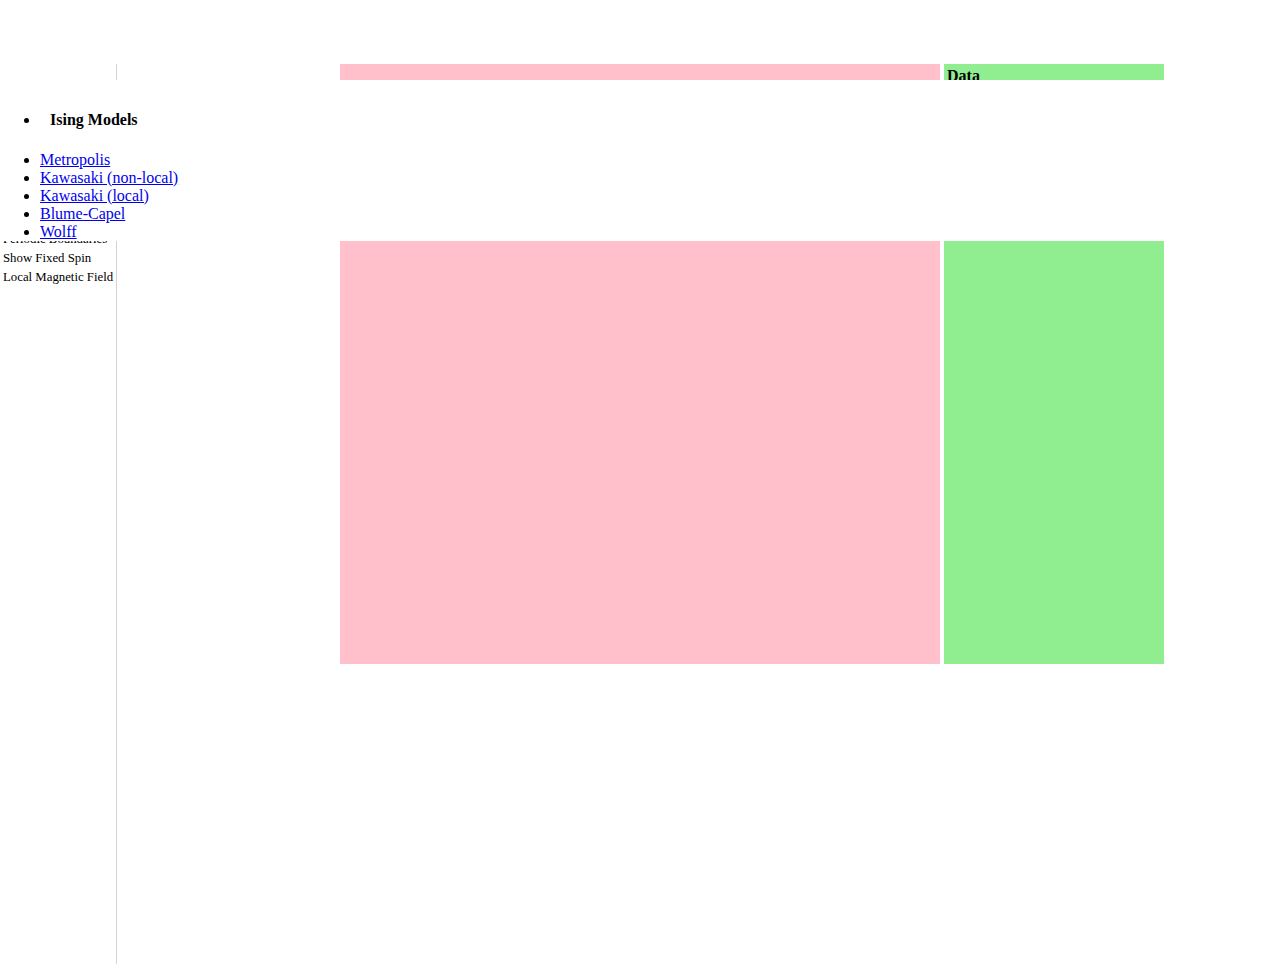
==== public/index.html @ 73013cec "html css first draft" ====
<!DOCTYPE html>
<html lang="en">
<head>
  <meta charset="UTF-8">
  <meta http-equiv="X-UA-Compatible" content="IE=edge">
  <meta name="viewport" content="width=device-width, initial-scale=1.0">
  <title>ISING MODELS</title>

  <!-- JQUERY -->
  <script src="https://ajax.googleapis.com/ajax/libs/jquery/3.5.1/jquery.min.js"></script>

  <!-- BOOTSTRAP -->
  <link href="https://cdn.jsdelivr.net/npm/bootstrap@5.0.0-beta1/dist/css/bootstrap.min.css" rel="stylesheet" integrity="sha384-giJF6kkoqNQ00vy+HMDP7azOuL0xtbfIcaT9wjKHr8RbDVddVHyTfAAsrekwKmP1" crossorigin="anonymous">
  <script src="https://cdn.jsdelivr.net/npm/bootstrap@5.0.0-beta1/dist/js/bootstrap.bundle.min.js" integrity="sha384-ygbV9kiqUc6oa4msXn9868pTtWMgiQaeYH7/t7LECLbyPA2x65Kgf80OJFdroafW" crossorigin="anonymous"></script>

  <!-- CUSTOM -->
  <link rel="stylesheet" href="./css/style.css">

</head>

<body>
  <!-- HEADER NAV -->
  <div id="header-nav-wrapper">
    <ul class="nav nav-tabs">
      <li id="header-nav-title">
        <h4>Ising Models</h4>
      </li>
      <li class="nav-item">
        <a class="nav-link active" aria-current="page" href="#">Metropolis</a>
      </li>
      <li class="nav-item">
        <a class="nav-link" href="#">Kawasaki (non-local)</a>
      </li>
      <li class="nav-item">
        <a class="nav-link" href="#">Kawasaki (local)</a>
      </li>
      <li class="nav-item">
        <a class="nav-link" href="#">Blume-Capel</a>
      </li>
      <li class="nav-item">
        <a class="nav-link" href="#">Wolff</a>
      </li>
    </ul>
  </div>

  <!-- CONTENT BODY -->
  <div id="main-row" class="row">
    
    <!-- SIDEBAR: PARAMETERS -->
    <div id="param-sidebar" class="sidebar">
      <table id="param-table" class="table">
        <thead><th scope="col">Parameters</th></thead>
        <tbody>
          
          <tr>
            <td>Temperature</td>
          </tr>
          <tr>
            <td>Magnetic Field</td>
          </tr>
          <tr>
            <td>Ferromagnetism</td>
          </tr>
          <tr>
            <td>Set Configuration</td>
          </tr>
          <tr>
            <td>Size</td>
          </tr>
          <tr>
            <td>Periodic Boundaries</td>
          </tr>
          <tr>
            <td>Show Fixed Spin</td>
          </tr>
          <tr>
            <td>Local Magnetic Field</td>
          </tr>
        </tbody>
      </table>
    </div>

    <!-- CONTENT -->
    <div id="main-div" class="content-wrapper">
      <!-- CANVAS -->
      <canvas></canvas>

      <!-- DATA -->
      <div id="data-table-wrapper">
        <table id="data-table" class="table table-primary table-striped">
          <thead>
            <th>Data</th>
            <th></th>
          </thead>
          <tbody>
            <tr>
              <td>Steps</td>
              <td>S#</td>
            </tr>
            <tr>
              <td>Energy</td>
              <td>E#</td>
            </tr>
            <tr>
              <td>Average Energy</td>
              <td>AE#</td>
            </tr>
            <tr>
              <td>Sigma Energy</td>
              <td>SE#</td>
            </tr>
            <tr>
              <td>Magnetism</td>
              <td>M#</td>
            </tr>
            <tr>
              <td>Average Magnetism</td>
              <td>AM#</td>
            </tr>
            <tr>
              <td>Sigma Magnetism</td>
              <td>SM#</td>
            </tr>
          </tbody>
        </table>
      </div>

    </div>
  </div>
  
</body>
</html>
---- public/css/style.css ----
/* ----------------------- */
/* BODY                    */
/* ----------------------- */

body, html {
  /* width: 100%; */
  height: 100%;
}

body {
  border-style: border-box;
  margin: 0;
  padding: 0;
}

.row {
  width: 100%;
}

/* ----------------------- */
/* MAIN NAV (TOP)          */
/* ----------------------- */

#header-nav-wrapper {
  position: fixed;
  width: 100%;
  z-index: 1000;
}

#header-nav-wrapper .nav {
  padding-top: 10px;
  background-color: white;
}

#header-nav-title {
  padding-left: 10px;
  width: 300px;
}


/* ----------------------- */
/* SIDEBAR                 */
/* ----------------------- */

@media (min-width: 768px) {
  .sidebar {
    /* display: inline-block; */
    position: fixed;
    max-width: 240px;
    height: 100%;
    /* border-top: solid 1px lightgray; */
    border-right: solid 1px lightgray;
    padding-top: 3em;
    padding-right: 0;
    background-color: white;
  }
}

table td {
  font-size: 80%;
}


/* ----------------------- */
/* CONTENT                 */
/* ----------------------- */


.content-wrapper {
  margin-top: 4em;
  padding-left: calc(50% - 300px);
}

canvas {
  width: 600px;
  height: 600px;
  background-color: pink;
}


#data-table-wrapper {
  width: 220px;
  height: 600px;
  display: inline-block;
  text-align: left;
  background-color: lightgreen;
}
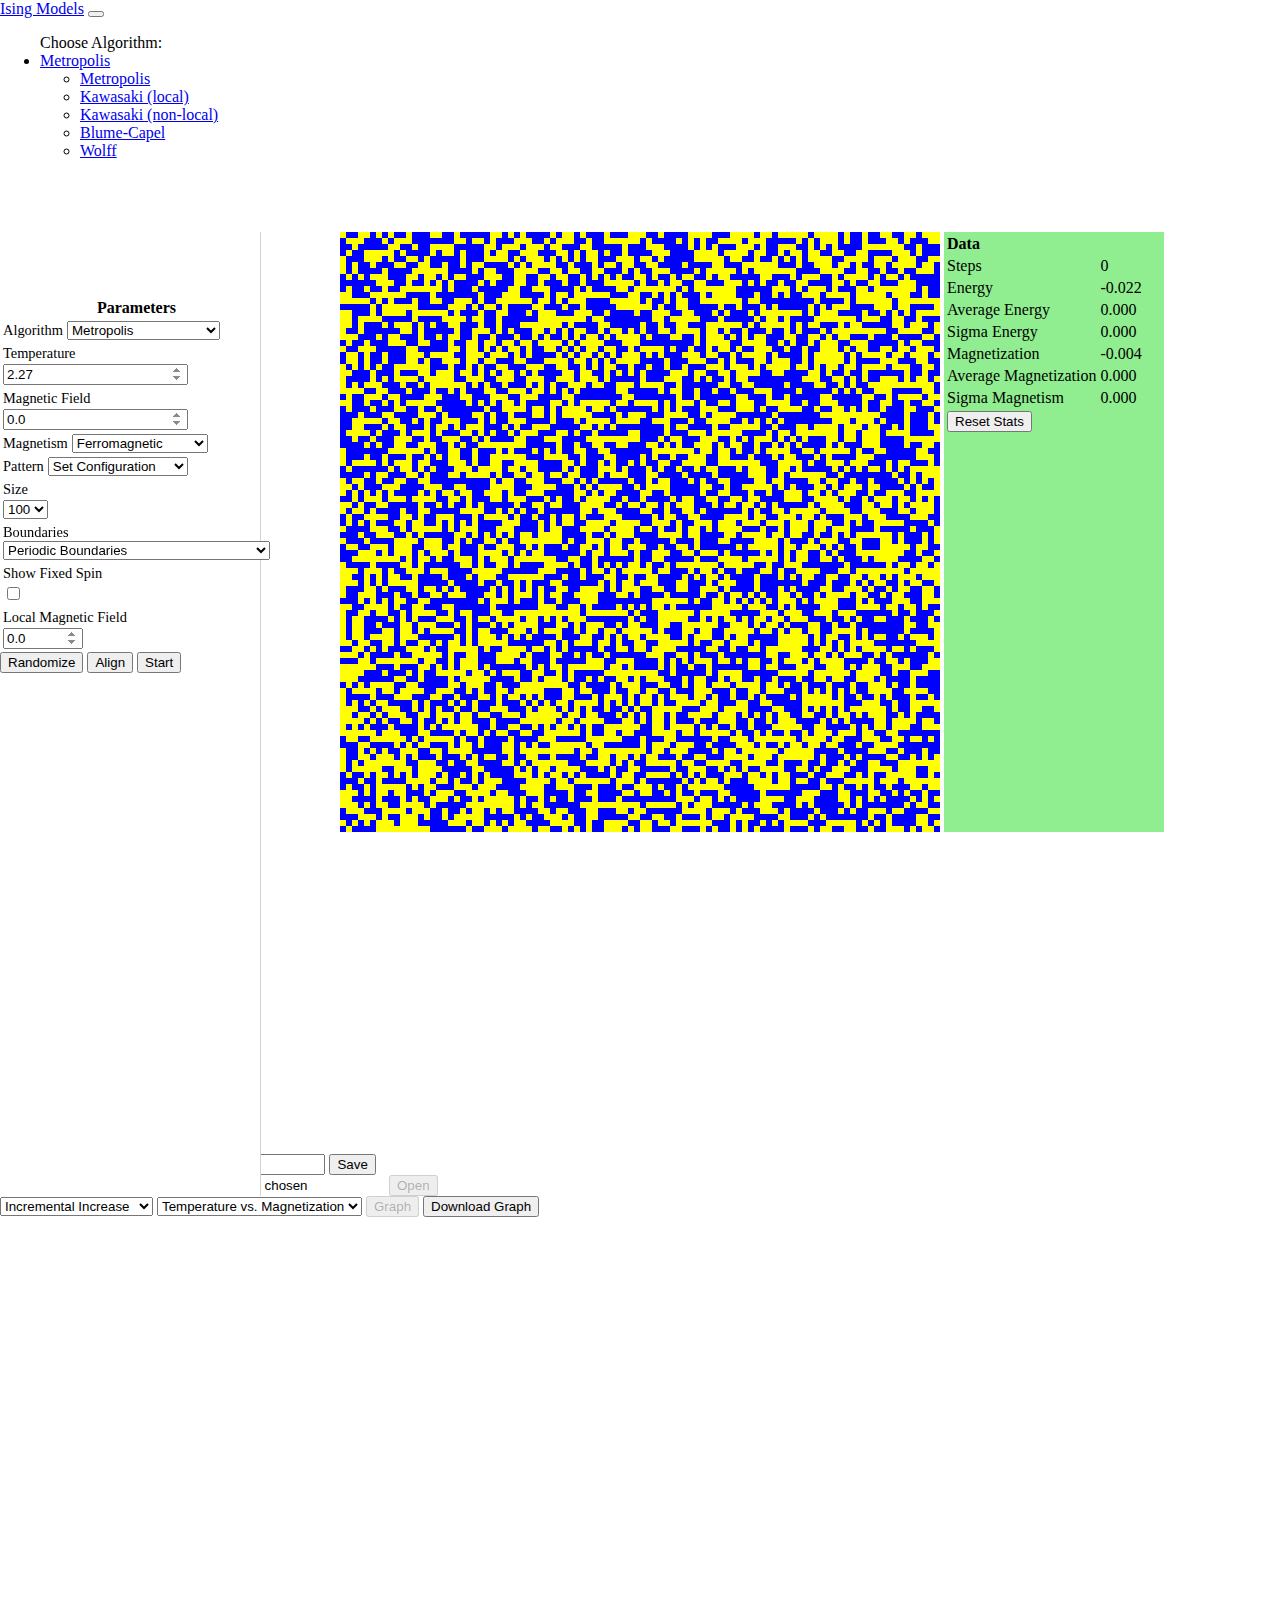
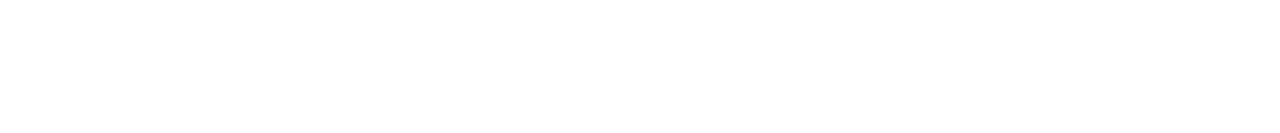
==== commit d3f16b05: "commit before separating algorithms into diff js files" ====
--- a/public/index.html
+++ b/public/index.html
@@ -1,14 +1,30 @@
 <!DOCTYPE html>
+<!--
+The Original/First Version of the HTML5 adaptation of the Ising Model Simulation comes from  Dan Schroeder  http://physics.weber.edu/schroeder/software/demos/IsingModel.html
+-->
+<!--
+Current Complete Version of Simulation Suite:
+__author__      = "Onur Kara"
+__copyright__   = "Copyright 2017, College Park, MD"
+###Ising Model Simulation Suite### 
+-->
 <html lang="en">
 <head>
+  <title>Ising Model</title>
   <meta charset="UTF-8">
-  <meta http-equiv="X-UA-Compatible" content="IE=edge">
   <meta name="viewport" content="width=device-width, initial-scale=1.0">
-  <title>ISING MODELS</title>
-
+  <link rel="shortcut icon" href="">
+  
   <!-- JQUERY -->
-  <script src="https://ajax.googleapis.com/ajax/libs/jquery/3.5.1/jquery.min.js"></script>
-
+  <!-- <script type=”text/javascript” src="https://ajax.googleapis.com/ajax/libs/jquery/3.5.1/jquery.min.js"></script> -->
+  <script src="https://ajax.googleapis.com/ajax/libs/jquery/1.12.4/jquery.min.js"></script>
+  
+  <!-- MATHJAX -->
+  <script type=”text/javascript” src=”https://cdnjs.cloudflare.com/ajax/libs/mathjax/2.7.1/MathJax.js/MathJax.js?config=TeX-AMS-MML_HTMLorMML“></script>
+  
+  <!-- CANVAS.JS -->
+  <script type="text/javascript" src="https://canvasjs.com/assets/script/canvasjs.min.js"></script>
+  
   <!-- BOOTSTRAP -->
   <link href="https://cdn.jsdelivr.net/npm/bootstrap@5.0.0-beta1/dist/css/bootstrap.min.css" rel="stylesheet" integrity="sha384-giJF6kkoqNQ00vy+HMDP7azOuL0xtbfIcaT9wjKHr8RbDVddVHyTfAAsrekwKmP1" crossorigin="anonymous">
   <script src="https://cdn.jsdelivr.net/npm/bootstrap@5.0.0-beta1/dist/js/bootstrap.bundle.min.js" integrity="sha384-ygbV9kiqUc6oa4msXn9868pTtWMgiQaeYH7/t7LECLbyPA2x65Kgf80OJFdroafW" crossorigin="anonymous"></script>
@@ -17,33 +33,35 @@
   <link rel="stylesheet" href="./css/style.css">
 
 </head>
-
 <body>
-  <!-- HEADER NAV -->
-  <div id="header-nav-wrapper">
-    <ul class="nav nav-tabs">
-      <li id="header-nav-title">
-        <h4>Ising Models</h4>
-      </li>
-      <li class="nav-item">
-        <a class="nav-link active" aria-current="page" href="#">Metropolis</a>
-      </li>
-      <li class="nav-item">
-        <a class="nav-link" href="#">Kawasaki (non-local)</a>
-      </li>
-      <li class="nav-item">
-        <a class="nav-link" href="#">Kawasaki (local)</a>
-      </li>
-      <li class="nav-item">
-        <a class="nav-link" href="#">Blume-Capel</a>
-      </li>
-      <li class="nav-item">
-        <a class="nav-link" href="#">Wolff</a>
-      </li>
-    </ul>
-  </div>
-
-  <!-- CONTENT BODY -->
+  <!-- NAV -->
+  <nav class="navbar fixed-top navbar-expand-lg navbar-light bg-light">
+    <div class="container-fluid">
+      <a class="navbar-brand" id="ising-brand" href="#">Ising Models</a>
+      <button class="navbar-toggler" type="button" data-bs-toggle="collapse" data-bs-target="#navbarSupportedContent" aria-controls="navbarSupportedContent" aria-expanded="false" aria-label="Toggle navigation">
+        <span class="navbar-toggler-icon"></span>
+      </button>
+      <div class="collapse navbar-collapse" id="navbarSupportedContent">
+        <ul class="navbar-nav me-auto mb-2 mb-lg-0">
+          <span id="chooseAlgorithm" class="navbar-text">
+            Choose Algorithm:
+          </span>
+          <li class="nav-item dropdown">
+            <a id="algorithmBtn" class="btn btn-outline-primary dropdown-toggle" href="#" role="button" data-bs-toggle="dropdown" aria-expanded="false">Metropolis</a>
+            <ul id="algorithmDropdown" class="dropdown-menu" aria-labelledby="algorithmDropdown">
+              <li><a class="dropdown-item active" href="#">Metropolis</a></li>
+              <li><a class="dropdown-item" href="#">Kawasaki (local)</a></li>
+              <li><a class="dropdown-item" href="#">Kawasaki (non-local)</a></li>
+              <li><a class="dropdown-item" href="#">Blume-Capel</a></li>
+              <li><a class="dropdown-item" href="#">Wolff</a></li>
+            </ul>
+          </li>
+        </ul>
+      </div>
+    </div>
+  </nav>
+
+  <!-- MAIN -->
   <div id="main-row" class="row">
     
     <!-- SIDEBAR: PARAMETERS -->
@@ -52,42 +70,166 @@
         <thead><th scope="col">Parameters</th></thead>
         <tbody>
           
-          <tr>
-            <td>Temperature</td>
-          </tr>
-          <tr>
-            <td>Magnetic Field</td>
-          </tr>
-          <tr>
-            <td>Ferromagnetism</td>
-          </tr>
-          <tr>
-            <td>Set Configuration</td>
-          </tr>
-          <tr>
-            <td>Size</td>
-          </tr>
-          <tr>
-            <td>Periodic Boundaries</td>
-          </tr>
-          <tr>
-            <td>Show Fixed Spin</td>
-          </tr>
-          <tr>
-            <td>Local Magnetic Field</td>
-          </tr>
+          <!-- to be deprecated -->
+          <tr>
+            <td>
+              <div class="form-group">
+                <label for="algorithmSelect">Algorithm</label>
+                <select id = "algorithmSelect" onchange = "changeAlgorithm()">
+                  <option>Metropolis</option>
+                  <option>Kawasaki(non-local)</option>
+                  <option>Kawasaki(local)</option>
+                  <option>Blume-Emery-Griffiths</option>
+                  <option>Wolff</option>
+                </select>
+              </div>
+            </td>
+          </tr>
+
+          <tr>
+            <td>
+              <div class="form-group row">
+                <label for="tempInput" class="col-sm-8 col-form-label">Temperature</label>
+                <div class="col-sm-4">
+                  <input class="form-control form-control-sm" type="number" id ="tempInput" step = "0.01" value ="2.27" onchange = "changeT()" min = "0.0"/>
+                </div>
+              </div>
+            </td>
+          </tr>
+
+          <tr>
+            <td>
+              <div class="form-group row">
+                <label for="BfieldInput" class="col-sm-8 col-form-label">Magnetic Field</label>
+                <div class="col-sm-4">
+                  <input class="form-control form-control-sm" type="number" id ="BfieldInput" step = "0.01" value ="0.0" onchange = "changeBfield()"/>
+                </div>  
+              </div>
+            </td>
+          </tr>
+
+          <tr>
+            <td>
+              <div class="form-group">
+                <label for="magnetSelect">Magnetism</label>
+                <select id ="magnetSelect" class="form-control form-control-sm" onchange = "changeMagnet()">
+                  <option selected="selected">Ferromagnetic</option>
+                  <option>Anti-Ferromagnetic</option>
+                  <option>Bipartite</option>
+                </select>
+              </div>
+            </td>
+          </tr>
+
+          <tr>
+            <td>
+              <div class="form-group">
+                <label for="patternSelect">Pattern</label>
+                <select id ="patternSelect" class="form-control form-control-sm" onchange = "MakePattern()">
+                <!-- <select id ="patternSelect" class="form-control form-control-sm"> -->
+                  <option selected="selected">Set Configuration</option>
+                  <option>Cross</option>
+                  <option>Thick X</option>
+                  <option>Thin X</option>
+                  <option>Horizontal</option>
+                  <option>Vertical</option>
+                  <option>Diagonal</option>
+                  <option>SquareDrop </option>
+                  <option>Circular Droplet</option>
+                  <option>3 Connected Beads</option>
+                  <option>5 Bead Network</option>
+                  <option>Annulus (Donut)</option>
+                  <option>Grating</option>
+                  <option>Dots</option>
+                </select>
+              </div>
+            </td>
+          </tr>
+
+          <tr>
+            <td>
+              <div class="form-group row">
+                <label for="sizeSelect" class="col-sm-8 col-form-label">Size</label>
+                <div class="col-sm-4">
+                  <select id="sizeSelect" class="form-control form-control-sm" onchange = "resize()">
+                    <option selected="selected">3</option>
+                    <option>4</option>
+                    <option>5</option>
+                    <option>8</option>
+                    <option>10</option>
+                    <option>25</option>
+                    <option>40</option>
+                    <option>50</option>
+                    <option>75</option>
+                    <option>100</option>
+                    <option>200</option>
+                    <option>300</option>
+                    <option>600</option>
+                  </select>
+                </div>
+              </div>
+            </td>
+          </tr>
+
+          <tr>
+            <td>
+              <label for="boundarySelect">Boundaries</label>
+              <select id="boundarySelect" class="form-control form-control-sm" onchange = "changeBoundaries()">
+                <option selected="selected">Periodic Boundaries</option>
+                <option>Anti-periodic Boundaries (both directions)</option>
+                <option>Anti-periodic Boundaries (one direction)</option>
+                <option>Isolated Boundaries</option>
+                <option>Plus-Minus Boundaries (one direction)</option>
+                <option>Skewed Plus Minus Boundaries</option>
+                <option>Plus Boundaries (both directions)</option>
+                <option>Minus Boundaries (both directions)</option>
+                <option>Screw Periodic Boundaries</option>
+              </select>
+            </td>
+          </tr>
+
+          <tr>
+            <td>
+              <div class="form-group row">
+                <label for="showSpin" class="col-sm-8 col-form-label">Show Fixed Spin</label>
+                <div id="showSpin-checkbox-wrap" class="col-sm-4">
+                  <input type="checkbox" id="showSpin" class="form-check-input" onclick = "changeShowSpin()"/>
+                </div>
+              </div>
+            </td>
+          </tr>
+
+          <tr>
+            <td>
+              <div class="form-group row">
+                <label for="SettleB" class="col-sm-8 col-form-label">Local Magnetic Field</label>
+                <div class="col-sm-4">
+                  <input type="number" id ="SettleB" class="form-control form-control-sm" value ="0.0" min ="-10.0" max ="10.0" onchange = "changeSettleB()"/>
+                </div>
+              </div>
+            </td>
+          </tr>
+
         </tbody>
       </table>
+
+      <input type="button" value="Randomize" id ="randomizeButton" onclick ="randomize()"/>
+      <input type="button" value="Align" id="alignButton" onclick ="makeAllOneColor()"/>
+      <input type="button" value="Start" id="startButton" onclick ="startStop()"/>
+
     </div>
 
     <!-- CONTENT -->
     <div id="main-div" class="content-wrapper">
+      
       <!-- CANVAS -->
-      <canvas></canvas>
+      <div id="canvas-wrapper">
+        <canvas id ="theCanvas" width ="600" height ="600"></canvas>
+      </div>
 
       <!-- DATA -->
       <div id="data-table-wrapper">
-        <table id="data-table" class="table table-primary table-striped">
+        <table id="data-table" class="table table-striped">
           <thead>
             <th>Data</th>
             <th></th>
@@ -95,38 +237,95 @@
           <tbody>
             <tr>
               <td>Steps</td>
-              <td>S#</td>
+              <td id="Steps">0</td>
             </tr>
             <tr>
               <td>Energy</td>
-              <td>E#</td>
+              <td id="Energy">0</td>
             </tr>
             <tr>
               <td>Average Energy</td>
-              <td>AE#</td>
+              <td id="Eav">0</td>
             </tr>
             <tr>
               <td>Sigma Energy</td>
-              <td>SE#</td>
-            </tr>
-            <tr>
-              <td>Magnetism</td>
-              <td>M#</td>
-            </tr>
-            <tr>
-              <td>Average Magnetism</td>
-              <td>AM#</td>
+              <td id="SigmaE">0</td>
+            </tr>
+            <tr>
+              <td>Magnetization</td>
+              <td id="M">0</td>
+            </tr>
+            <tr>
+              <td>Average Magnetization</td>
+              <td id="Mav">0</td>
             </tr>
             <tr>
               <td>Sigma Magnetism</td>
-              <td>SM#</td>
+              <td id="SigmaM">0</td>
+            </tr>
+            <tr>
+              <td>
+                <input type="button" class="btn btn-primary btn-sm" value="Reset Stats" onclick="resetData()"/>
+              </td>
             </tr>
           </tbody>
         </table>
       </div>
-
     </div>
+
+      <!-- NANOTUBE -->
+      <div id="nanotube-wrapper">
+        <p> <b> Nanotube Settings: </b></p>
+        <div>Thickness: <input type ="number" id ="nThicknessInput" value = "2" min ="0" max ="350"/> </div>
+        <div>Diameter: <input type ="number" id ="nDiameterInput" value = "15" min ="0" max ="498"/> </div>
+        <div>Height: <input type ="number" id ="nHeightInput" value ="50" min ="0" max ="500"/> </div>
+        <div>Spin: 
+          <select id = "nSpinSelect">
+            <option>Positive</option>
+            <option>Negative</option>
+          </select> </div>
+        <div class = "verticalSpace"> <input type="button" value="Create Nanotube" onclick = "makeNanotube()"/> </div>
+        <div> <p id = "molRatioReadout">Mole Ratio: .5 Up and .5 Down</p><input type ="range" min ="0" id ="molRatioSlider" onchange = "changeMolRatio()"/> </div>
+        <div class ="verticalSpace"><input type ="button" value ="Execute Mole Ratio" onclick ="execMolRatio()"/> </div>
+        <div><p id = "spfReadout"> Steps Per Frame: 10000</p> <input type ="range" min ="1" max ="7" value = "4" id = "spfSlider" onchange = "changeSpf()"/> </div>
+      </div>
+
+      <!-- SAVE / LOAD -->
+      <div class = "verticalSpace">
+          Filename to Save As: <input id="inputFileNameToSaveAs"/>
+          <input type ="button" value ="Save" onclick="saveTextAsFile()"/>
+      </div>
+
+      <div>
+          Select a file to load: <input type ="file" id ="fileToLoad" onclick = "enableOpen()"/>
+          <input type="button" value ="Open" onclick="loadFileAsText()" disabled id = "openButton"/>
+      </div>
+
+      <!-- GRAPH -->
+      <div>
+        <select id = "incrementGraphSelect">
+          <option>Incremental Increase</option>
+          <option>Incremental Decrease</option>
+        </select>
+        <select id = "typeGraphSelect">
+          <option>Temperature vs. Magnetization</option>
+          <option>Temperature vs. Energy</option>
+        </select>
+        <input type="button" value = "Graph" onclick ="startStopGraph()" id="graphButton" disabled/>
+          
+        <button id="exportChart">Download Graph</button>
+      </div>
+
+      <p id ="show" class ="verticalSpace"></p>
+
+      <div id="chartContainer" style="height: 500px; width:600px;" class ="center"> </div>
+
+    
+
+    <!-- SCRIPTS -->
+    <script type="text/javascript" src="js/all.js"></script>
+    <script type="text/javascript" src="js/script.js"></script>
+
   </div>
-  
 </body>
-</html>+</html>
--- a/public/css/style.css
+++ b/public/css/style.css
@@ -14,27 +14,23 @@
 }
 
 .row {
-  width: 100%;
+  margin-right: 0;
+}
+
+.hide {
+  display: none;
 }
 
 /* ----------------------- */
 /* MAIN NAV (TOP)          */
 /* ----------------------- */
 
-#header-nav-wrapper {
-  position: fixed;
-  width: 100%;
-  z-index: 1000;
+#ising-brand {
+  width: 300px;
 }
 
-#header-nav-wrapper .nav {
-  padding-top: 10px;
-  background-color: white;
-}
-
-#header-nav-title {
-  padding-left: 10px;
-  width: 300px;
+#chooseAlgorithm {
+  margin-right: 20px;
 }
 
 
@@ -46,19 +42,40 @@
   .sidebar {
     /* display: inline-block; */
     position: fixed;
-    max-width: 240px;
+    max-width: 260px;
     height: 100%;
-    /* border-top: solid 1px lightgray; */
     border-right: solid 1px lightgray;
-    padding-top: 3em;
+    padding-top: 4em;
     padding-right: 0;
     background-color: white;
   }
 }
 
-table td {
-  font-size: 80%;
+#param-sidebar label {
+  font-size: 90%;
 }
+
+#param-sidebar .col-sm-4,
+#param-sidebar .col-sm-3 {
+  margin-top: 2px;
+  padding: 0;
+}
+
+#showSpin-checkbox-wrap {
+  margin-top: 10px;
+  /* text-align: right; */
+}
+
+input[type=number]::-webkit-inner-spin-button, 
+input[type=number]::-webkit-outer-spin-button {  
+   opacity: 1;
+}
+
+/* #param-sidebar input[type=number],
+#sizeSelect {
+  width: 70px;
+} */
+
 
 
 /* ----------------------- */
@@ -67,14 +84,17 @@
 
 
 .content-wrapper {
-  margin-top: 4em;
+  margin-top: 4.5em;
   padding-left: calc(50% - 300px);
 }
 
-canvas {
+
+
+#canvas-wrapper {
   width: 600px;
   height: 600px;
   background-color: pink;
+  display: inline-block;
 }
 
 
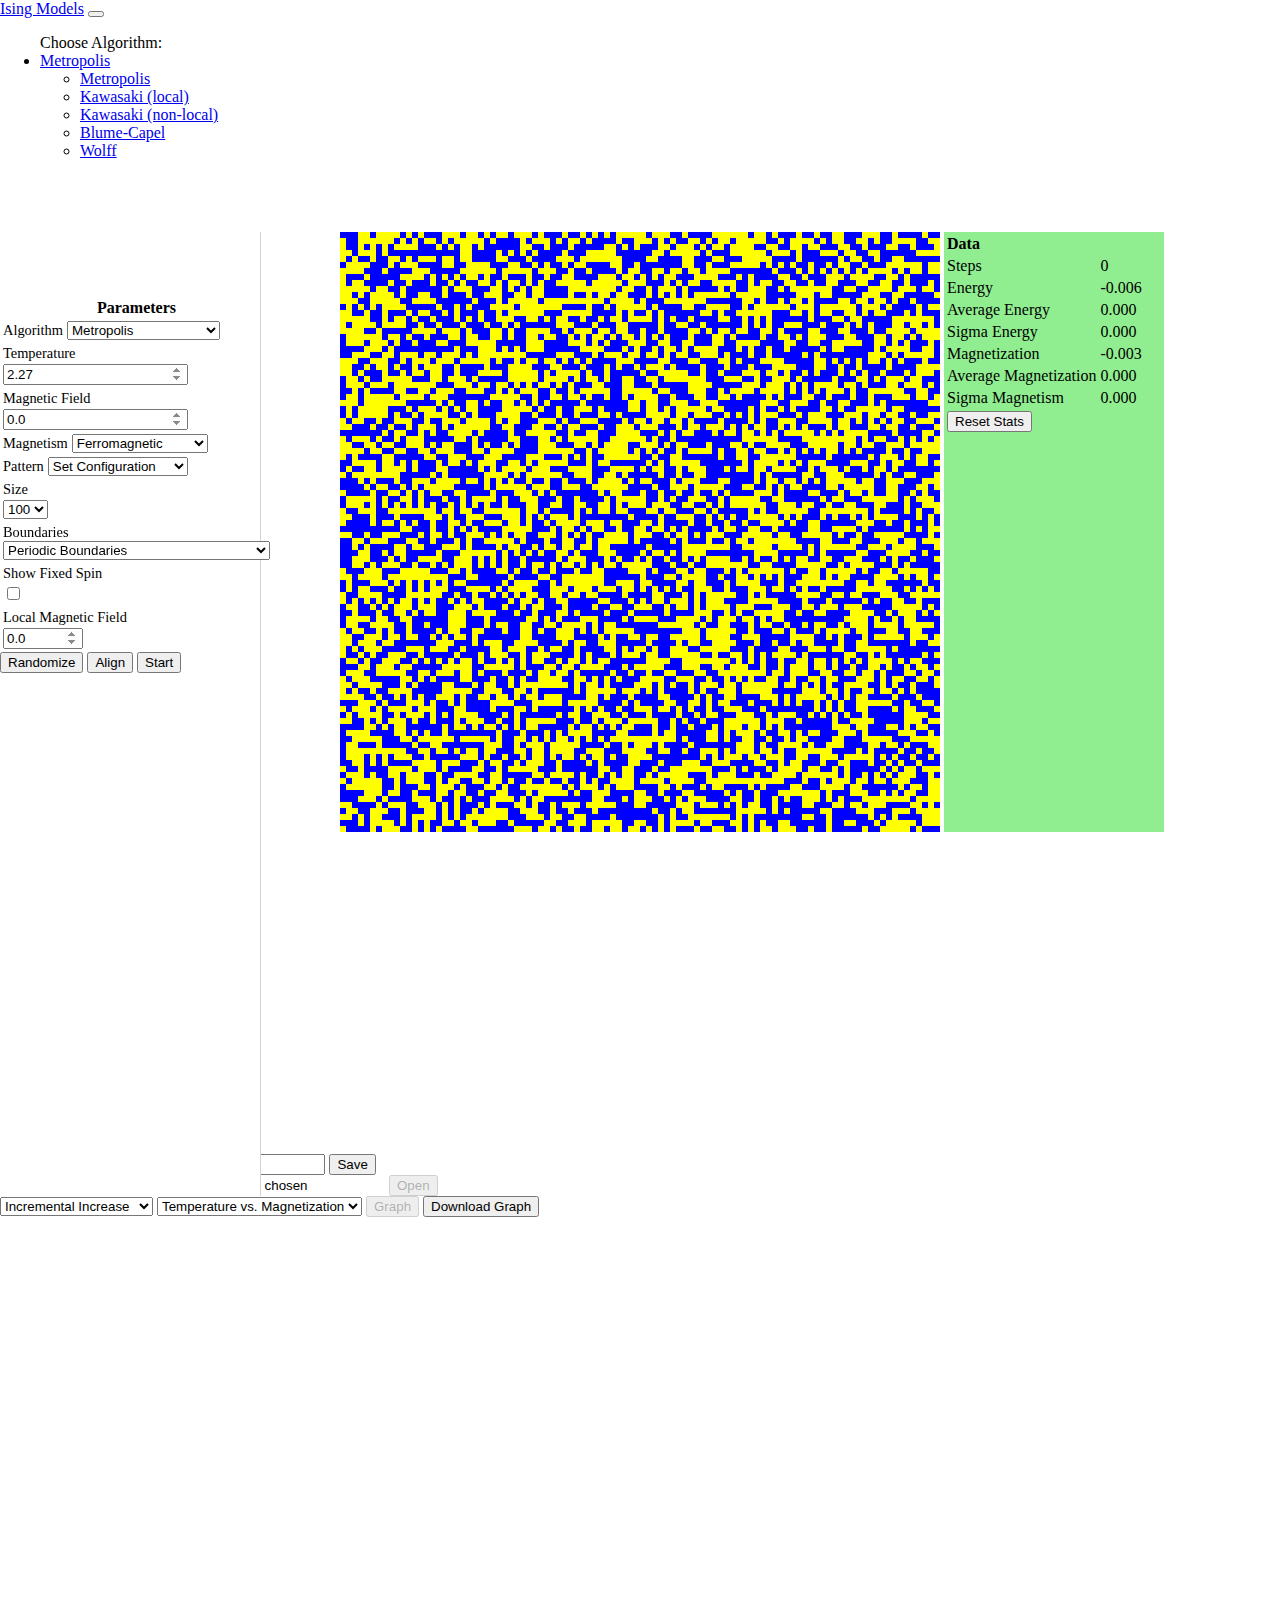
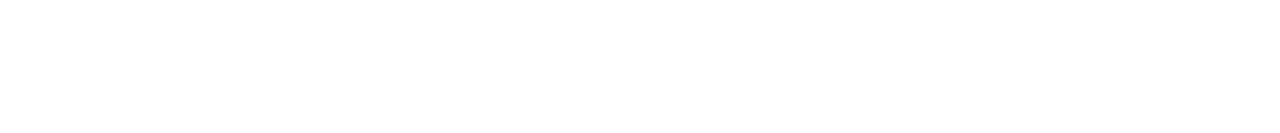
==== commit 650bd1fa: "split out kawasaki and metropolis" ====
--- a/public/index.html
+++ b/public/index.html
@@ -324,6 +324,8 @@
 
     <!-- SCRIPTS -->
     <script type="text/javascript" src="js/all.js"></script>
+    <script type="text/javascript" src="js/metropolis.js"></script>
+    <script type="text/javascript" src="js/kawasaki.js"></script>
     <script type="text/javascript" src="js/script.js"></script>
 
   </div>
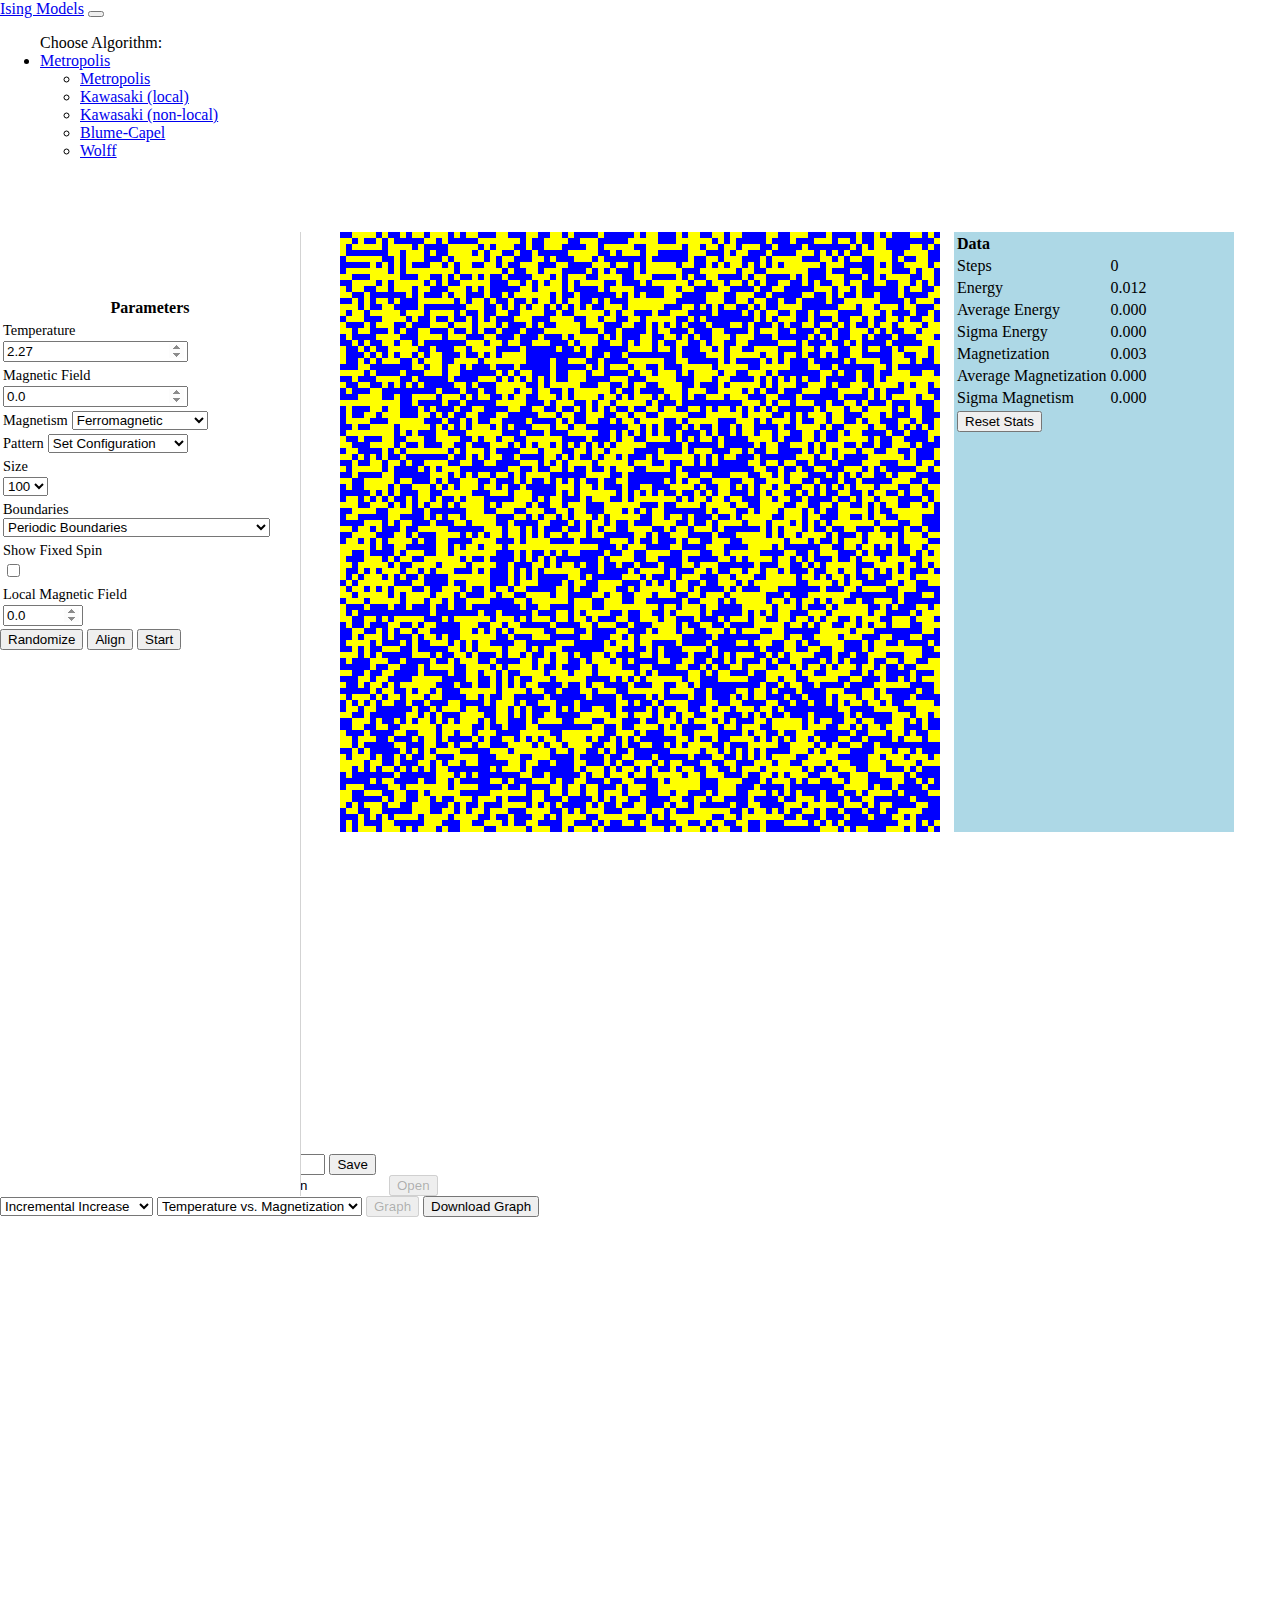
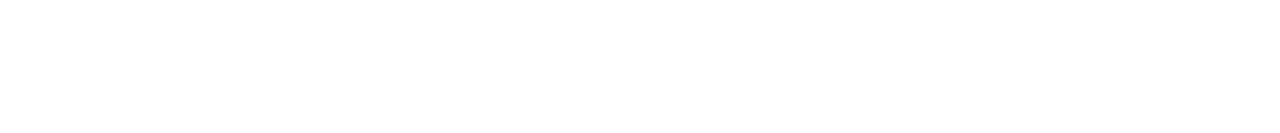
==== commit caac4789: "continue refactor" ====
--- a/public/index.html
+++ b/public/index.html
@@ -70,28 +70,12 @@
         <thead><th scope="col">Parameters</th></thead>
         <tbody>
           
-          <!-- to be deprecated -->
-          <tr>
-            <td>
-              <div class="form-group">
-                <label for="algorithmSelect">Algorithm</label>
-                <select id = "algorithmSelect" onchange = "changeAlgorithm()">
-                  <option>Metropolis</option>
-                  <option>Kawasaki(non-local)</option>
-                  <option>Kawasaki(local)</option>
-                  <option>Blume-Emery-Griffiths</option>
-                  <option>Wolff</option>
-                </select>
-              </div>
-            </td>
-          </tr>
-
           <tr>
             <td>
               <div class="form-group row">
                 <label for="tempInput" class="col-sm-8 col-form-label">Temperature</label>
                 <div class="col-sm-4">
-                  <input class="form-control form-control-sm" type="number" id ="tempInput" step = "0.01" value ="2.27" onchange = "changeT()" min = "0.0"/>
+                  <input id ="tempInput" class="form-control form-control-sm" type="number" step = "0.01" value ="2.27" min = "0.0" onchange = "changeT()"/>
                 </div>
               </div>
             </td>
@@ -102,7 +86,7 @@
               <div class="form-group row">
                 <label for="BfieldInput" class="col-sm-8 col-form-label">Magnetic Field</label>
                 <div class="col-sm-4">
-                  <input class="form-control form-control-sm" type="number" id ="BfieldInput" step = "0.01" value ="0.0" onchange = "changeBfield()"/>
+                  <input id ="BfieldInput" class="form-control form-control-sm" type="number" step = "0.01" value ="0.0" onchange = "changeBfield()"/>
                 </div>  
               </div>
             </td>
@@ -321,13 +305,19 @@
       <div id="chartContainer" style="height: 500px; width:600px;" class ="center"> </div>
 
     
-
-    <!-- SCRIPTS -->
-    <script type="text/javascript" src="js/all.js"></script>
-    <script type="text/javascript" src="js/metropolis.js"></script>
-    <script type="text/javascript" src="js/kawasaki.js"></script>
-    <script type="text/javascript" src="js/script.js"></script>
-
+      
+      <!-- SCRIPTS -->
+      <script type="text/javascript" src="js/script.js"></script>
+      <!-- Algorithms -->
+      <script type="text/javascript" src="js/dipoles.js"></script>
+      <script type="text/javascript" src="js/metropolis.js"></script>
+      <script type="text/javascript" src="js/kawasaki.js"></script>
+      
+      <script type="text/javascript" src="js/all.js"></script>
+      <script type="text/javascript" src="js/patternSelect.js"></script>
+      <script type="text/javascript" src="js/graph.js"></script>
+      
+      
   </div>
 </body>
 </html>
--- a/public/css/style.css
+++ b/public/css/style.css
@@ -42,7 +42,7 @@
   .sidebar {
     /* display: inline-block; */
     position: fixed;
-    max-width: 260px;
+    max-width: 300px;
     height: 100%;
     border-right: solid 1px lightgray;
     padding-top: 4em;
@@ -88,8 +88,6 @@
   padding-left: calc(50% - 300px);
 }
 
-
-
 #canvas-wrapper {
   width: 600px;
   height: 600px;
@@ -97,11 +95,11 @@
   display: inline-block;
 }
 
-
 #data-table-wrapper {
-  width: 220px;
+  margin-left: 10px;
+  width: 280px;
   height: 600px;
   display: inline-block;
   text-align: left;
-  background-color: lightgreen;
+  background-color: lightblue;
 }
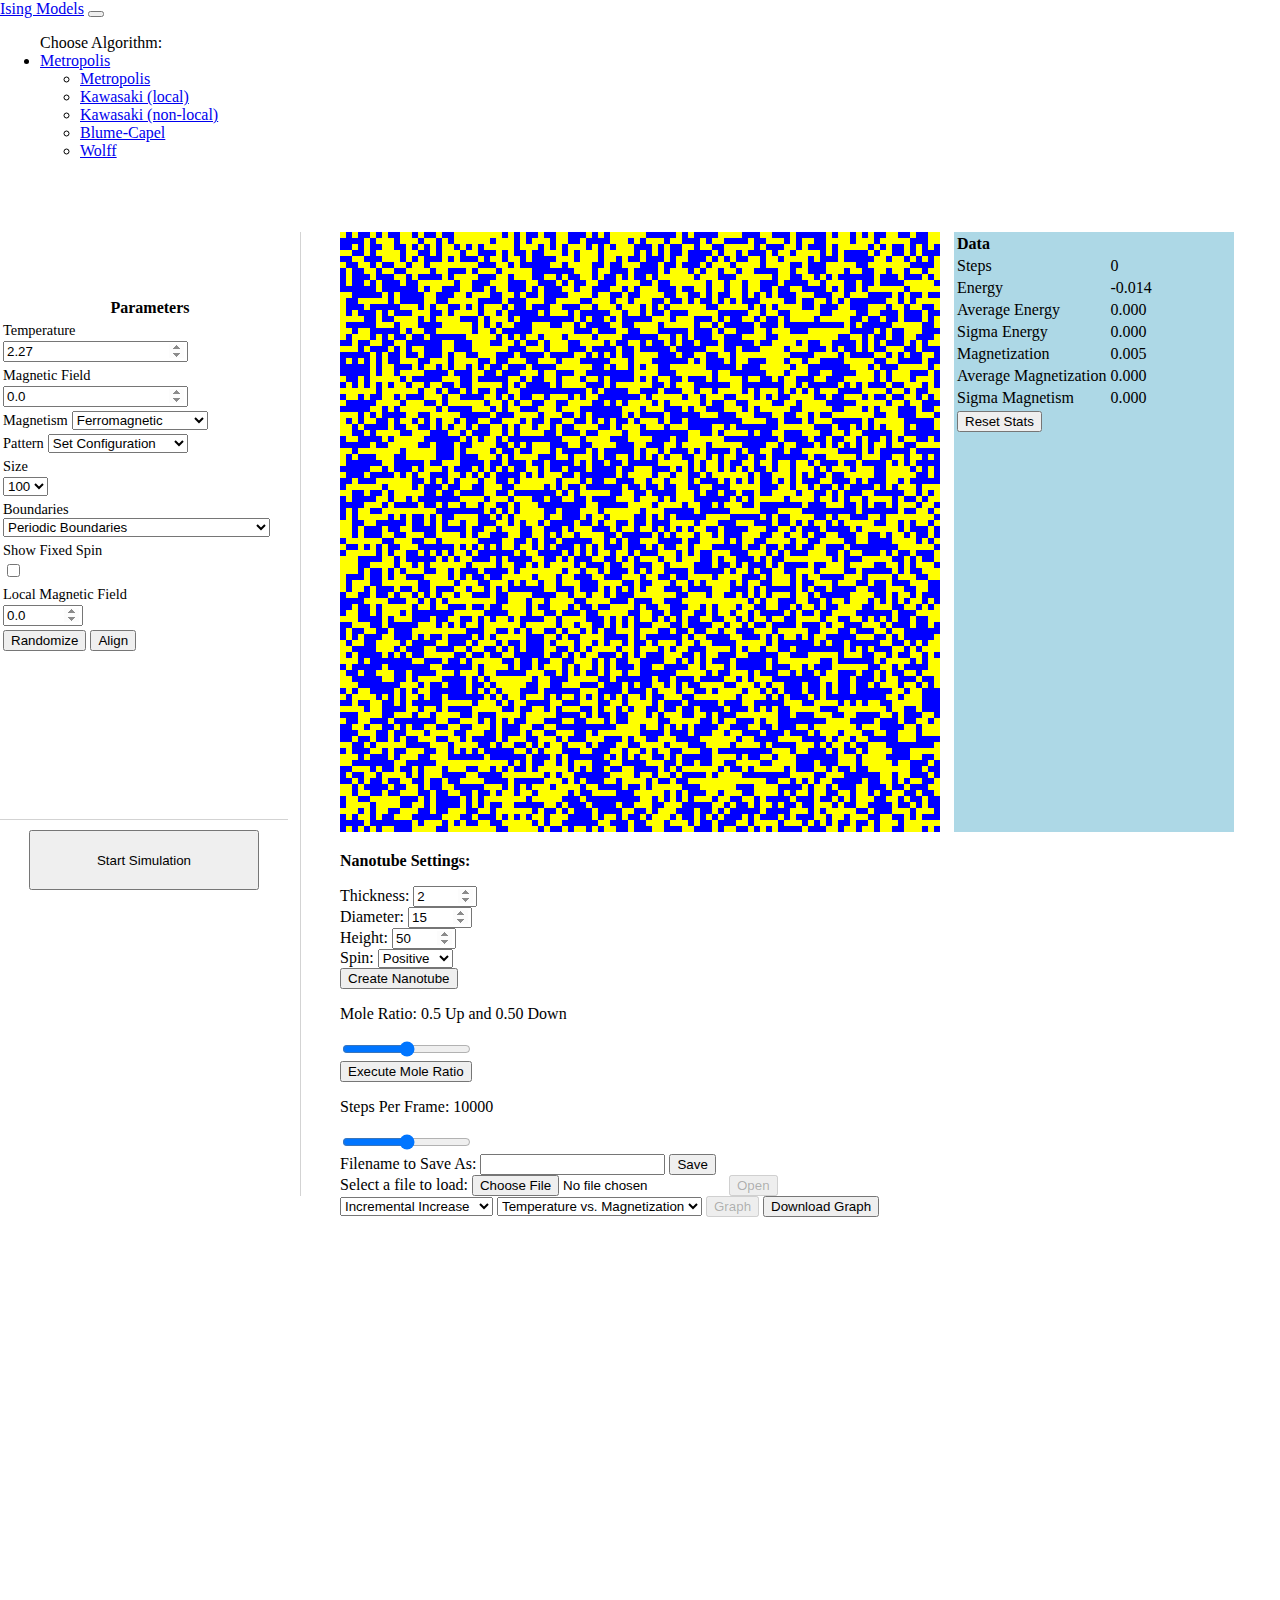
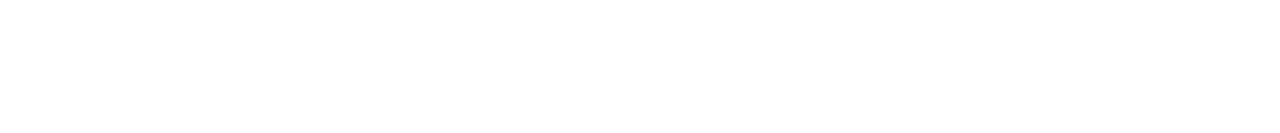
==== commit 8db09754: "refactoring, some UI, start BEG" ====
--- a/public/index.html
+++ b/public/index.html
@@ -66,141 +66,156 @@
     
     <!-- SIDEBAR: PARAMETERS -->
     <div id="param-sidebar" class="sidebar">
-      <table id="param-table" class="table">
-        <thead><th scope="col">Parameters</th></thead>
-        <tbody>
-          
-          <tr>
-            <td>
-              <div class="form-group row">
-                <label for="tempInput" class="col-sm-8 col-form-label">Temperature</label>
-                <div class="col-sm-4">
-                  <input id ="tempInput" class="form-control form-control-sm" type="number" step = "0.01" value ="2.27" min = "0.0" onchange = "changeT()"/>
-                </div>
-              </div>
-            </td>
-          </tr>
-
-          <tr>
-            <td>
-              <div class="form-group row">
-                <label for="BfieldInput" class="col-sm-8 col-form-label">Magnetic Field</label>
-                <div class="col-sm-4">
-                  <input id ="BfieldInput" class="form-control form-control-sm" type="number" step = "0.01" value ="0.0" onchange = "changeBfield()"/>
-                </div>  
-              </div>
-            </td>
-          </tr>
-
-          <tr>
-            <td>
-              <div class="form-group">
-                <label for="magnetSelect">Magnetism</label>
-                <select id ="magnetSelect" class="form-control form-control-sm" onchange = "changeMagnet()">
-                  <option selected="selected">Ferromagnetic</option>
-                  <option>Anti-Ferromagnetic</option>
-                  <option>Bipartite</option>
-                </select>
-              </div>
-            </td>
-          </tr>
-
-          <tr>
-            <td>
-              <div class="form-group">
-                <label for="patternSelect">Pattern</label>
-                <select id ="patternSelect" class="form-control form-control-sm" onchange = "MakePattern()">
-                <!-- <select id ="patternSelect" class="form-control form-control-sm"> -->
-                  <option selected="selected">Set Configuration</option>
-                  <option>Cross</option>
-                  <option>Thick X</option>
-                  <option>Thin X</option>
-                  <option>Horizontal</option>
-                  <option>Vertical</option>
-                  <option>Diagonal</option>
-                  <option>SquareDrop </option>
-                  <option>Circular Droplet</option>
-                  <option>3 Connected Beads</option>
-                  <option>5 Bead Network</option>
-                  <option>Annulus (Donut)</option>
-                  <option>Grating</option>
-                  <option>Dots</option>
-                </select>
-              </div>
-            </td>
-          </tr>
-
-          <tr>
-            <td>
-              <div class="form-group row">
-                <label for="sizeSelect" class="col-sm-8 col-form-label">Size</label>
-                <div class="col-sm-4">
-                  <select id="sizeSelect" class="form-control form-control-sm" onchange = "resize()">
-                    <option selected="selected">3</option>
-                    <option>4</option>
-                    <option>5</option>
-                    <option>8</option>
-                    <option>10</option>
-                    <option>25</option>
-                    <option>40</option>
-                    <option>50</option>
-                    <option>75</option>
-                    <option>100</option>
-                    <option>200</option>
-                    <option>300</option>
-                    <option>600</option>
+      <div id="param-sidebar-content">
+
+        <table id="param-table" class="table">
+          <thead><th scope="col">Parameters</th></thead>
+          <tbody>
+            
+            <tr>
+              <td>
+                <div class="form-group row metropolis kawasaki blume-capel">
+                  <label for="tempInput" class="col-sm-8 col-form-label">Temperature</label>
+                  <div class="col-sm-4">
+                    <input id ="tempInput" class="form-control form-control-sm" type="number" step = "0.01" value ="2.27" min = "0.0" onchange = "changeT()"/>
+                  </div>
+                </div>
+              </td>
+            </tr>
+  
+            <tr>
+              <td>
+                <div class="form-group row metropolis kawasaki blume-capel">
+                  <label for="BfieldInput" class="col-sm-8 col-form-label">Magnetic Field</label>
+                  <div class="col-sm-4">
+                    <input id ="BfieldInput" class="form-control form-control-sm" type="number" step = "0.01" value ="0.0" onchange = "changeBfield()"/>
+                  </div>  
+                </div>
+              </td>
+            </tr>
+  
+            <tr>
+              <td>
+                <div class="form-group metropolis kawasaki blume-capel">
+                  <label for="magnetSelect">Magnetism</label>
+                  <select id ="magnetSelect" class="form-control form-control-sm" onchange = "changeMagnet()">
+                    <option selected="selected">Ferromagnetic</option>
+                    <option>Anti-Ferromagnetic</option>
+                    <option>Bipartite</option>
                   </select>
                 </div>
-              </div>
-            </td>
-          </tr>
-
-          <tr>
-            <td>
-              <label for="boundarySelect">Boundaries</label>
-              <select id="boundarySelect" class="form-control form-control-sm" onchange = "changeBoundaries()">
-                <option selected="selected">Periodic Boundaries</option>
-                <option>Anti-periodic Boundaries (both directions)</option>
-                <option>Anti-periodic Boundaries (one direction)</option>
-                <option>Isolated Boundaries</option>
-                <option>Plus-Minus Boundaries (one direction)</option>
-                <option>Skewed Plus Minus Boundaries</option>
-                <option>Plus Boundaries (both directions)</option>
-                <option>Minus Boundaries (both directions)</option>
-                <option>Screw Periodic Boundaries</option>
-              </select>
-            </td>
-          </tr>
-
-          <tr>
-            <td>
-              <div class="form-group row">
-                <label for="showSpin" class="col-sm-8 col-form-label">Show Fixed Spin</label>
-                <div id="showSpin-checkbox-wrap" class="col-sm-4">
-                  <input type="checkbox" id="showSpin" class="form-check-input" onclick = "changeShowSpin()"/>
-                </div>
-              </div>
-            </td>
-          </tr>
-
-          <tr>
-            <td>
-              <div class="form-group row">
-                <label for="SettleB" class="col-sm-8 col-form-label">Local Magnetic Field</label>
-                <div class="col-sm-4">
-                  <input type="number" id ="SettleB" class="form-control form-control-sm" value ="0.0" min ="-10.0" max ="10.0" onchange = "changeSettleB()"/>
-                </div>
-              </div>
-            </td>
-          </tr>
-
-        </tbody>
-      </table>
-
-      <input type="button" value="Randomize" id ="randomizeButton" onclick ="randomize()"/>
-      <input type="button" value="Align" id="alignButton" onclick ="makeAllOneColor()"/>
-      <input type="button" value="Start" id="startButton" onclick ="startStop()"/>
-
+              </td>
+            </tr>
+  
+            <tr>
+              <td>
+                <div class="form-group metropolis kawasaki">
+                  <label for="patternSelect">Pattern</label>
+                  <select id ="patternSelect" class="form-control form-control-sm" onchange = "MakePattern()">
+                  <!-- <select id ="patternSelect" class="form-control form-control-sm"> -->
+                    <option selected="selected">Set Configuration</option>
+                    <option>Cross</option>
+                    <option>Thick X</option>
+                    <option>Thin X</option>
+                    <option>Horizontal</option>
+                    <option>Vertical</option>
+                    <option>Diagonal</option>
+                    <option>SquareDrop </option>
+                    <option>Circular Droplet</option>
+                    <option>3 Connected Beads</option>
+                    <option>5 Bead Network</option>
+                    <option>Annulus (Donut)</option>
+                    <option>Grating</option>
+                    <option>Dots</option>
+                  </select>
+                </div>
+              </td>
+            </tr>
+  
+            <tr>
+              <td>
+                <div class="form-group row metropolis kawasaki blume-capel">
+                  <label for="sizeSelect" class="col-sm-8 col-form-label">Size</label>
+                  <div class="col-sm-4">
+                    <select id="sizeSelect" class="form-control form-control-sm" onchange = "resize()">
+                      <option selected="selected">3</option>
+                      <option>4</option>
+                      <option>5</option>
+                      <option>8</option>
+                      <option>10</option>
+                      <option>25</option>
+                      <option>40</option>
+                      <option>50</option>
+                      <option>75</option>
+                      <option>100</option>
+                      <option>200</option>
+                      <option>300</option>
+                      <option>600</option>
+                    </select>
+                  </div>
+                </div>
+              </td>
+            </tr>
+  
+            <tr>
+              <td>
+                <div class="form-group metropolis kawasaki">
+                  <label for="boundarySelect">Boundaries</label>
+                  <select id="boundarySelect" class="form-control form-control-sm" onchange = "changeBoundaries()">
+                    <option selected="selected">Periodic Boundaries</option>
+                    <option>Anti-periodic Boundaries (both directions)</option>
+                    <option>Anti-periodic Boundaries (one direction)</option>
+                    <option>Isolated Boundaries</option>
+                    <option>Plus-Minus Boundaries (one direction)</option>
+                    <option>Skewed Plus Minus Boundaries</option>
+                    <option>Plus Boundaries (both directions)</option>
+                    <option>Minus Boundaries (both directions)</option>
+                    <option>Screw Periodic Boundaries</option>
+                  </select>
+                </div>
+              </td>
+            </tr>
+  
+            <tr>
+              <td>
+                <div class="form-group row metropolis kawasaki">
+                  <label for="showSpin" class="col-sm-8 col-form-label">Show Fixed Spin</label>
+                  <div id="showSpin-checkbox-wrap" class="col-sm-4">
+                    <input type="checkbox" id="showSpin" class="form-check-input" onclick = "changeShowSpin()"/>
+                  </div>
+                </div>
+              </td>
+            </tr>
+  
+            <tr>
+              <td>
+                <div class="form-group row metropolis kawasaki blume-capel">
+                  <label for="SettleB" class="col-sm-8 col-form-label">Local Magnetic Field</label>
+                  <div class="col-sm-4">
+                    <input type="number" id ="SettleB" class="form-control form-control-sm" value ="0.0" min ="-10.0" max ="10.0" onchange = "changeSettleB()"/>
+                  </div>
+                </div>
+              </td>
+            </tr>
+  
+            <tr>
+              <td>
+                <div class="form-group metropolis kawasaki">
+                  <input type="button" value="Randomize" id ="randomizeButton" onclick ="randomize()"/>
+                  <input type="button" value="Align" id="alignButton" onclick ="makeAllOneColor()"/>
+                </div>
+              </td>
+            </tr>
+  
+          </tbody>
+        </table>
+        
+      </div>
+      
+      <div id="startButton-wrapper">
+        <input type="button" class="btn btn-success" value="Start Simulation" id="startButton" onclick ="startStop()"/>
+      </div>
+      
     </div>
 
     <!-- CONTENT -->
@@ -255,7 +270,7 @@
           </tbody>
         </table>
       </div>
-    </div>
+    
 
       <!-- NANOTUBE -->
       <div id="nanotube-wrapper">
@@ -304,7 +319,7 @@
 
       <div id="chartContainer" style="height: 500px; width:600px;" class ="center"> </div>
 
-    
+    </div>
       
       <!-- SCRIPTS -->
       <script type="text/javascript" src="js/script.js"></script>
@@ -312,7 +327,7 @@
       <script type="text/javascript" src="js/dipoles.js"></script>
       <script type="text/javascript" src="js/metropolis.js"></script>
       <script type="text/javascript" src="js/kawasaki.js"></script>
-      
+
       <script type="text/javascript" src="js/all.js"></script>
       <script type="text/javascript" src="js/patternSelect.js"></script>
       <script type="text/javascript" src="js/graph.js"></script>
--- a/public/css/style.css
+++ b/public/css/style.css
@@ -51,6 +51,10 @@
   }
 }
 
+#param-sidebar-content {
+  overflow-y: auto;
+  height: calc(100% - 80px);
+}
 #param-sidebar label {
   font-size: 90%;
 }
@@ -71,12 +75,22 @@
    opacity: 1;
 }
 
-/* #param-sidebar input[type=number],
-#sizeSelect {
-  width: 70px;
-} */
 
+#startButton-wrapper {
+  position: fixed;
+  bottom: 0;
+  left: 0;
+  width: 288px;
+  height: 80px;
+  text-align: center;
+  border-top: 1px solid lightgray;
+}
 
+#startButton-wrapper input {
+  margin-top: 10px;
+  width: 80%;
+  height: 60px;
+}
 
 /* ----------------------- */
 /* CONTENT                 */
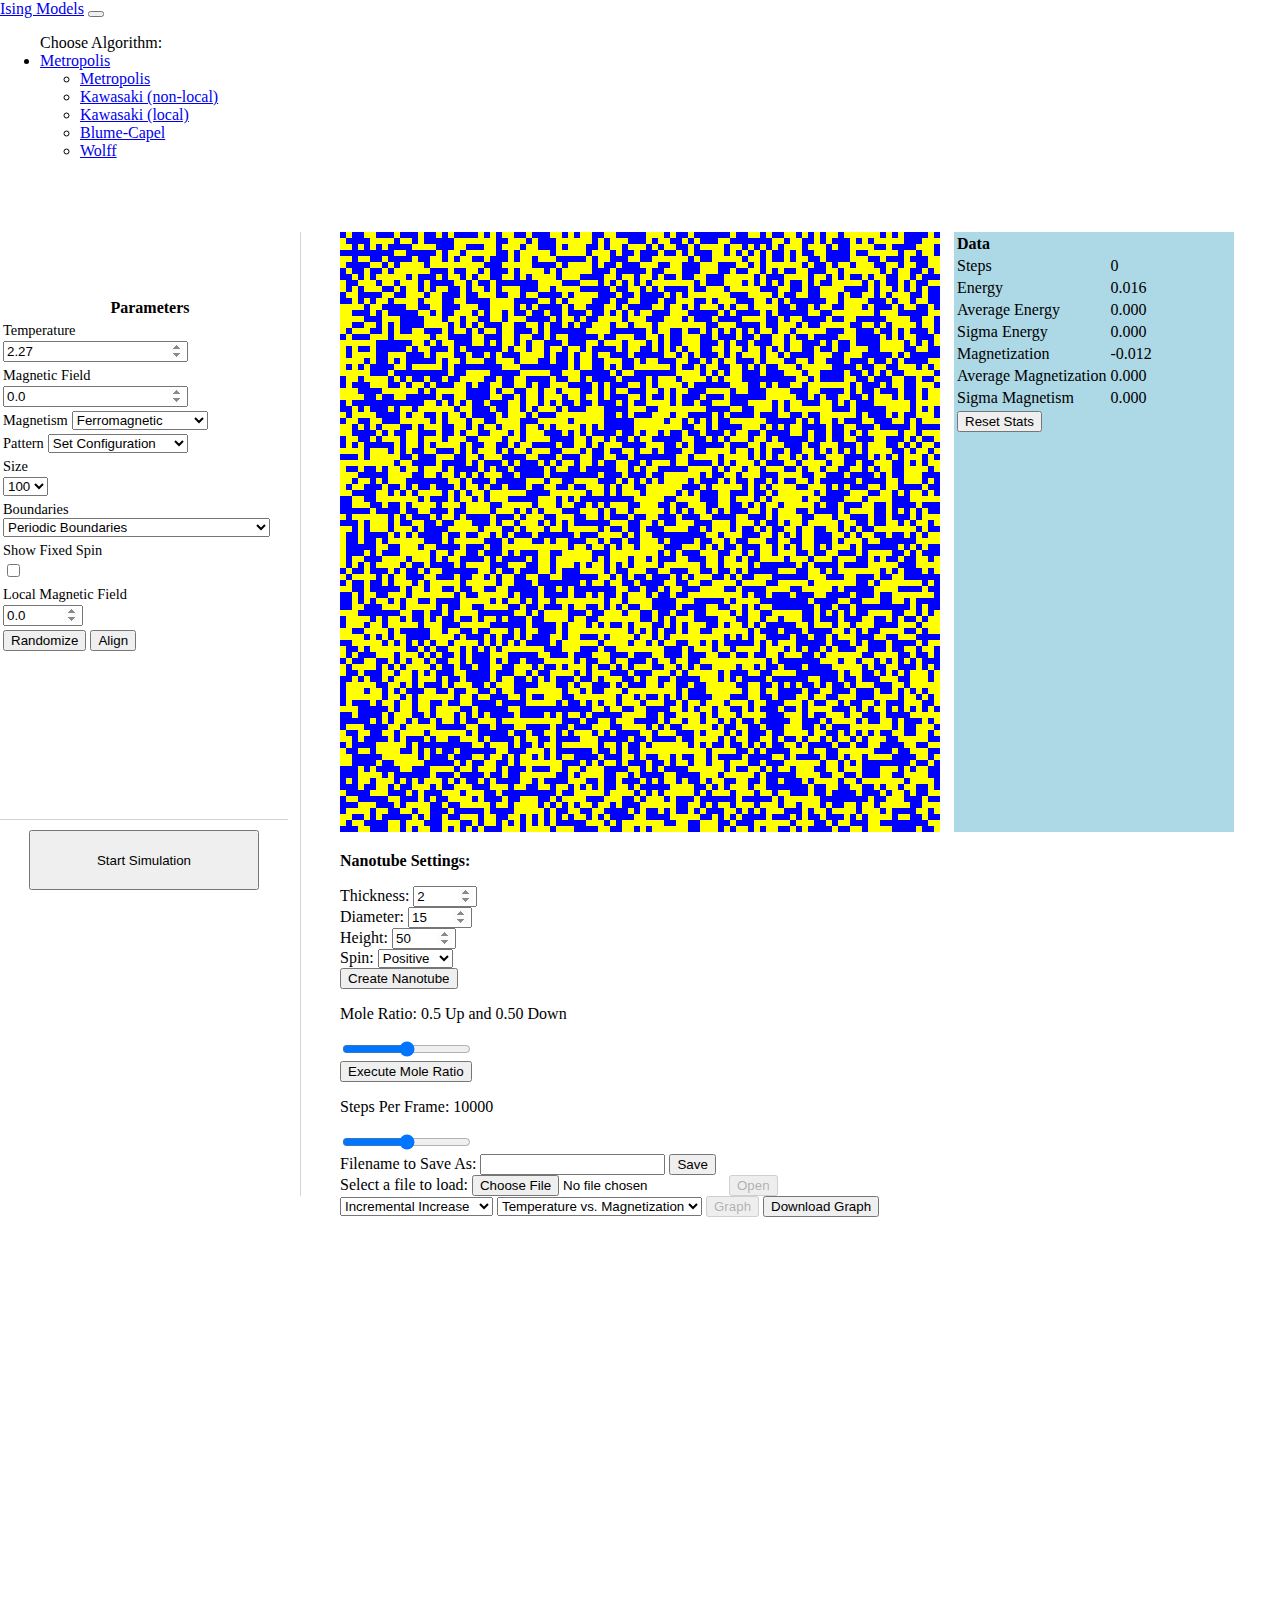
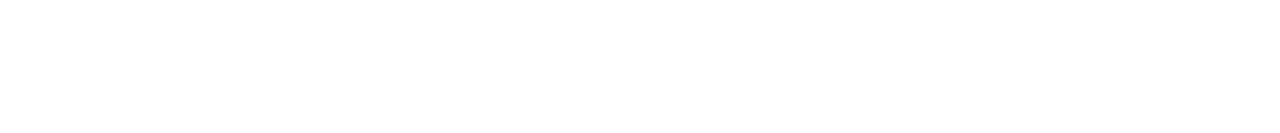
==== commit 602768f4: "continue refactor" ====
--- a/public/index.html
+++ b/public/index.html
@@ -50,8 +50,8 @@
             <a id="algorithmBtn" class="btn btn-outline-primary dropdown-toggle" href="#" role="button" data-bs-toggle="dropdown" aria-expanded="false">Metropolis</a>
             <ul id="algorithmDropdown" class="dropdown-menu" aria-labelledby="algorithmDropdown">
               <li><a class="dropdown-item active" href="#">Metropolis</a></li>
+              <li><a class="dropdown-item" href="#">Kawasaki (non-local)</a></li>
               <li><a class="dropdown-item" href="#">Kawasaki (local)</a></li>
-              <li><a class="dropdown-item" href="#">Kawasaki (non-local)</a></li>
               <li><a class="dropdown-item" href="#">Blume-Capel</a></li>
               <li><a class="dropdown-item" href="#">Wolff</a></li>
             </ul>
@@ -209,7 +209,7 @@
   
           </tbody>
         </table>
-        
+
       </div>
       
       <div id="startButton-wrapper">
